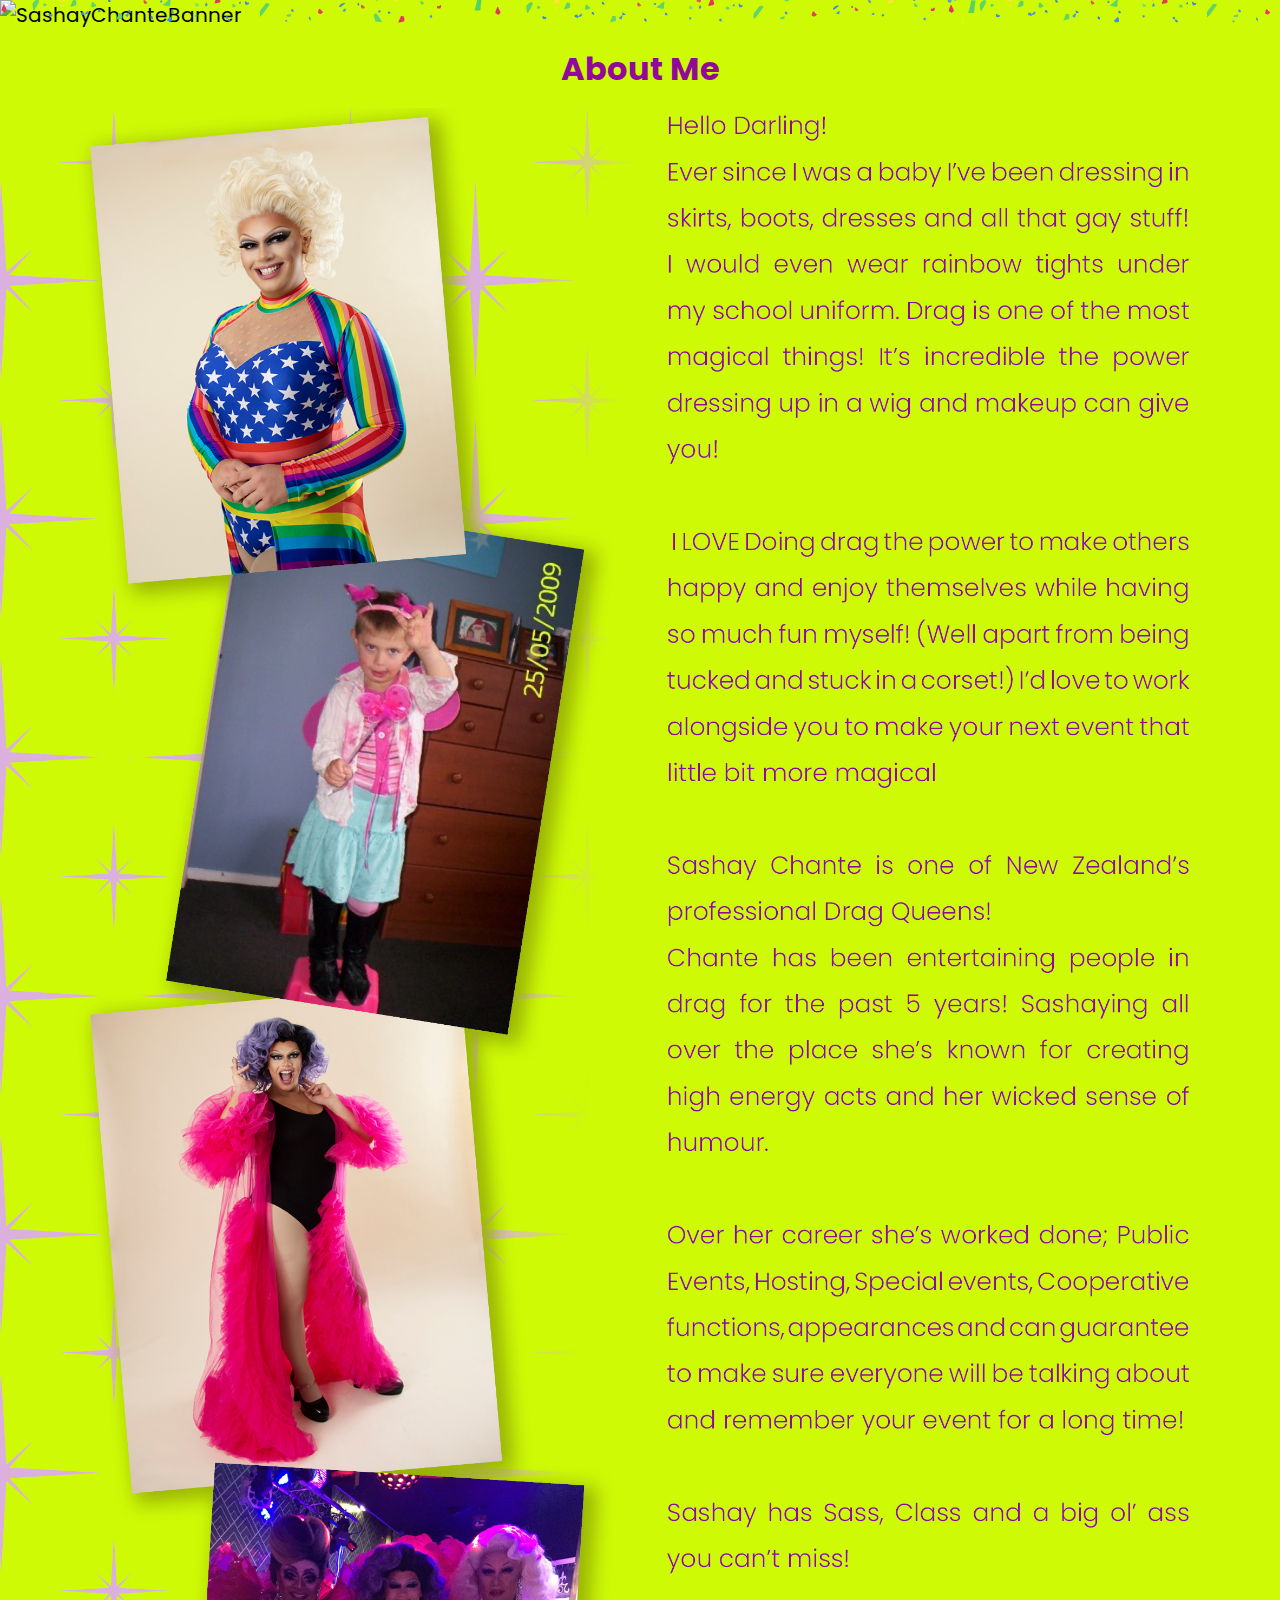
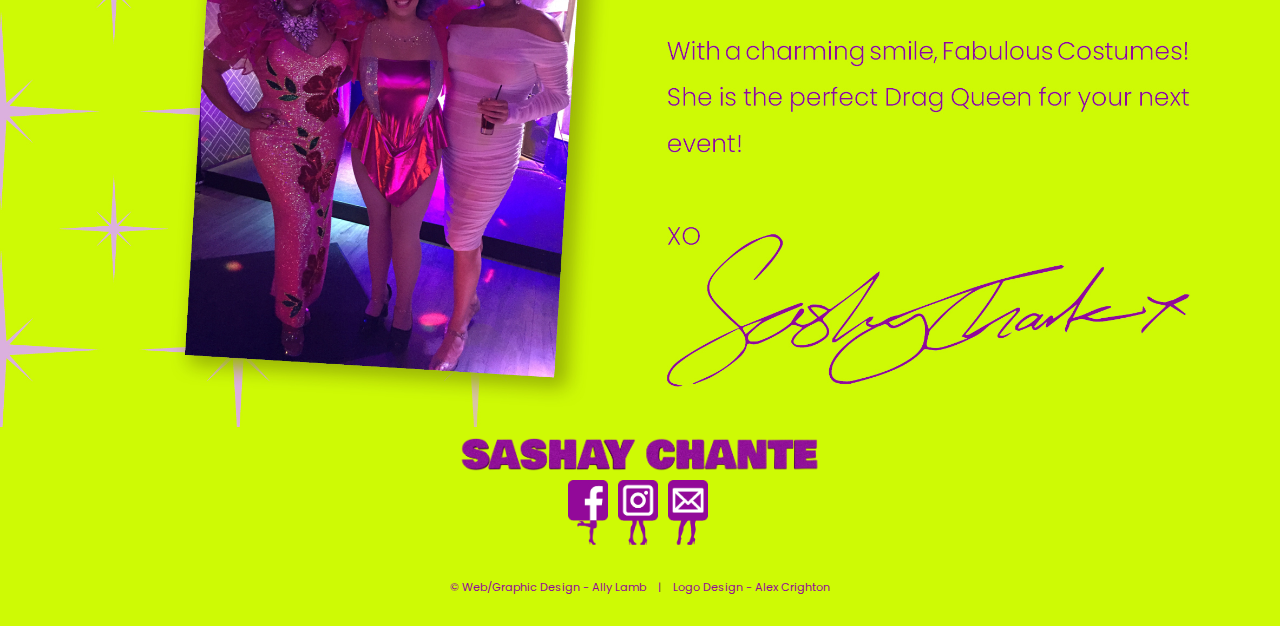
==== about.html @ 94dfe179 "Update about.html" ====
<!DOCTYPE html>
<html lang="en">
<head>
    <meta charset="UTF-8">
    <meta http-equiv="X-UA-Compatible" content="IE=edge">
    <meta name="viewport" content="width=device-width, initial-scale=1.0">
    <!--PAGE ICON-->
    <link rel="icon" type="image/x-icon" href="/images/SashayIcon.svg">
    <!--FOLDERS CODE IS LINKED TOO-->
    <link rel="stylesheet" type="text/css" media="all" href="css/style.css">
    <link rel="stylesheet" type="text/css" media="all" href="js/script.js">
    <!--FONTS FOR WEB-->
    <link rel="preconnect" href="https://fonts.googleapis.com">
    <link rel="preconnect" href="https://fonts.gstatic.com" crossorigin>
    <link href="https://fonts.googleapis.com/css2?family=Bowlby+One+SC&family=Open+Sans&display=swap" rel="stylesheet">
    <link rel="preconnect" href="https://fonts.googleapis.com">
    <link rel="preconnect" href="https://fonts.gstatic.com" crossorigin>
    <link href="https://fonts.googleapis.com/css2?family=Poppins:wght@300&display=swap" rel="stylesheet">
    <!--TITLE OF PAGE-->
    <title>Sashay Chante</title>
</head>
<body style="background-color:#cefa05">

<header>
    <nav>
        <input type="checkbox" class="openSidebarMenu" id="openSidebarMenu">
          <label for="openSidebarMenu" class="sidebarIconToggle">
              <div class="spinner diagonal part-1" style="background-color: #cefa05"></div>
              <div class="spinner horizontal" style="background-color: #cefa05"></div>
              <div class="spinner diagonal part-2" style="background-color: #cefa05"></div>
          </label>
        <div id="sidebarMenu">
            <ul class="sidebarMenuInner">
                <li><a href="index.html" alt="Home Page">Home</a></li>
                <li><a href="about.html" alt="About Page">About</a></li>
                <li><a href="gallery.html" alt="Gallery">Gallery</a></li>
                <li><a href="booking.html" alt="Booking">Booking</a></li>
                
                <div class="MenuIconboxes">
                    <div class="FacebookMenuIcon"><a href="https://www.facebook.com/ChanteDragQueen" target="_blank" rel="noopener noreferrer"><img src='images/socialicons/socialiconspink.png' alt="facebookicon"/></a></div>
                    <div class="InstagramMenuIcon"><a href="https://www.instagram.com/thesashaychante/" target="_blank" rel="noopener noreferrer"><img src='images/socialicons/socialiconspink2.png' alt="instagramicon"/></a></div>
                    <div class="EmailMenuIcon"><a href="booking.html" target="_blank" rel="noopener noreferrer"><img src='images/socialicons/socialiconspink3.png' alt="emailicon"/></a></div>
                </div>
            </ul>
            <ul class="sidebarMenuInner">
                <img src="images/logos_headings/www.sashaychante.comTitle.png" height="15px";>
            </ul>
        </div>
    </nav>
    <img src="images/banners/BANNER1200x551px2.png" alt="SashayChanteBanner" position="relative";>

    <container>
        <div class="ocean">
            <div class="wave5"></div>
        </div>
    </container>
</header>


 
    <div id="indexsection1">
        <h1 style="color:#920999">About Me</span></h1>
    </div> 

    <div class="aboutsection">
       <img src="images/aboutpagebackground.jpg"  width="100%";>
    </div>
    

    <BR>
    <footer>
        <img src="images/logos_headings/SashayLogoPurple.png" height="35px";>
        <div class="FooterIconboxes">
            <div class="FacebookMenuIcon"><a href="https://www.facebook.com/ChanteDragQueen" target="_blank" rel="noopener noreferrer"><img src='images/socialicons/socialiconspurple.png' alt="facebookicon"/></a></div>
            <div class="InstagramMenuIcon"><a href="https://www.instagram.com/thesashaychante/" target="_blank" rel="noopener noreferrer"><img src='images/socialicons/socialiconspurple2.png' alt="instagramicon"/></a></div>
            <div class="EmailMenuIcon"><a href="booking.html" target="_blank" rel="noopener noreferrer"><img src='images/socialicons/socialiconspurple3.png' alt="emailicon"/></a></div>
        </div>
        
        <div class="menucopyrightsentence"><br><br><a style="color:#920999">&copy; Web/Graphic Design - Ally Lamb&nbsp;&nbsp;&nbsp;&nbsp;|&nbsp;&nbsp;&nbsp;&nbsp;Logo Design - Alex Crighton</a></div>
    <BR>
        </footer>

</body>
</html>
---- css/style.css ----
body {margin: 0px; padding: 0px; width: 100%; background-color:#920999; font-family: 'Poppins', sans-serif; font-size: 15pt;}

/*NAVIGATION TOOLS*/
nav {width: 100%; position: fixed absolute;}
/*Nav Toggle*/
 /*.main {margin: 0 auto; display: block; height: 100%; margin-top: 60px;}*/
 /*.mainInner {display: table; height: 100%; width: 100%; text-align: center;}*/
 /*.mainInner div{display:table-cell; vertical-align: middle; font-size: 3em; font-weight: bold; letter-spacing: 1.25px;}*/
 #sidebarMenu {z-index: 10; height: 100%; position: fixed; left: 0; width: 230px; margin-top: 0px; transform: translateX(-290px); transition: transform 250ms ease-in-out; background: linear-gradient(180deg,#920999 70%, #e0218a 100%);}
 .sidebarMenuInner {margin:0; padding: 90px 45px; border-top: 1px solid rgba(255, 255, 255, 0.10);}
 .sidebarMenuInner li {list-style: none; color: #FFF; padding: 15px 0px; cursor: pointer; border-bottom: 1px solid rgba(255, 255, 255, 0.10);}
 .sidebarMenuInner li a {display: flex; line-height: 27px; padding-top: 3px; transition: all 0.4s; color: #fff; font-size: 14px; cursor: pointer; text-decoration: none; text-transform: uppercase; font-family: 'Poppins', sans-serif, cursive; letter-spacing: 3px;}
 .sidebarMenuInner li a:hover {transition: all 0.4s; color: #e0218a; margin-left: 10px;}
 .sidebarMenuInner li a span {padding-right: 15px; padding-top: 0px;}
 .material-symbols-outlined {width: 40px; color: #920999; font-variation-settings:'FILL' 0,'wght' 500,'GRAD' 0,'opsz' 52}
 input[type=checkbox]:checked ~ #sidebarMenu {transform: translateX(0);}
 input[type=checkbox] {transition: all 0.3s; box-sizing: border-box; display: none;}
 .sidebarIconToggle {transition: all 0.3s; box-sizing: border-box; cursor: pointer; position: absolute; z-index: 99; height: 100%; width: 100%; top: 40px; left: 40px; height: 25px; width: 35px; position: fixed;}.spinner {transition: all 0.3s; box-sizing: border-box; position: absolute; height: 5px; width: 100%; border-radius: 4px; background-color: #920999;}
 .horizontal {transition: all 0.3s; box-sizing: border-box; position: relative; float: top; margin-top: 6px;}
 .diagonal.part-1 {position: relative; transition: all 0.3s; box-sizing: border-box; float: top; }
 .diagonal.part-2 {transition: all 0.3s; box-sizing: border-box; position: relative; float: top; margin-top: 6px;}
 input[type=checkbox]:checked ~ .sidebarIconToggle > .horizontal {transition: all 0.3s; box-sizing: border-box; opacity: 0;}
 input[type=checkbox]:checked ~ .sidebarIconToggle > .diagonal.part-1 {transition: all 0.3s; box-sizing: border-box; transform: rotate(135deg); margin-top: 16px; background-color: #e0218a; }
 input[type=checkbox]:checked ~ .sidebarIconToggle > .diagonal.part-2 {transition: all 0.3s; box-sizing: border-box; transform: rotate(-135deg);  margin-top: -16px; background-color: #e0218a; }
/*Nav Icons*/
 .MenuIconboxes {display: flex; text-align: center; justify-content: space-between; position: absolute; z-index: 4; margin-top:15px; margin-bottom:20px; width: 60%;}
 .MenuIconboxes img {height:65px; width: auto;}
 .menucopyrightsentence {color:#ffff; font-size: .7rem; bottom: 0px;}
 .FacebookMenuIcon { margin: 0px 5px 0px 0px; width: 40px; height:65px; transition: all 0.2s;}
 .FacebookMenuIcon:hover {animation: jiggle 0.3s;animation-iteration-count: infinite;}
 @keyframes jiggle {0% {transform: rotate(-6deg);} 50% {transform: rotate(6deg);}}
 .InstagramMenuIcon {margin: 0px 5px; width: 40px; height:65px; transition: all 0.5s;}
 .InstagramMenuIcon:hover {animation: jiggle 0.3s;animation-iteration-count: infinite;}
 @keyframes jiggle {0% {transform: rotate(-6deg);} 50% {transform: rotate(6deg);}}
 .EmailMenuIcon {margin: 0px 5px; width: 40px; height:65px; transition: all 0.2s;}
 .EmailMenuIcon:hover {animation: jiggle 0.3s;animation-iteration-count: infinite;}
 @keyframes jiggle {0% {transform: rotate(-6deg);} 50% {transform: rotate(6deg);}}

/*HEADERS*/
  header {overflow: hidden; margin:0px; padding: 0px; height:auto; width:auto;}
  header img{width: 100%; height: auto; margin: 0px; padding: 0px;}
 
/*WAVES*/
  .container {height: 140px; z-index: 9; align-items: center; overflow: hidden; margin-bottom:-10px;}
  .ocean {z-index: 9; height: 1%; width: 100%; position: relative; bottom: 0; left: 0;}
  .wave2 {background: url(../images/wave2.svg) repeat-x; position: absolute; bottom: 0; width: 6400px; height: 198px; animation: wave 8s cubic-bezier(0.36, 0.45, 0.63, 0.53) infinite; transform: translate3d(0, 0, 0);}
  .wave2:nth-of-type(1) {bottom: 0px; animation: wave2 7.6s cubic-bezier(0.36, 0.45, 0.63, 0.53) -0.125s infinite, swell2 8s ease -1.125s infinite; opacity: 1;}
  .wave2:nth-of-type(2) {bottom: 0px; animation: wave2 8s cubic-bezier(0.36, 0.45, 0.63, 0.53) -0.125s infinite, swell2 8s ease -1.125s infinite; opacity: 1;}
  @keyframes wave2 {0% {margin-left: 0;}100% {margin-left: -1600px; }}
  @keyframes swell2 {0%, 100% {transform: translate3d(0, -2px, 0);} 50% {transform: translate3d (0, 5px, 0);}}
  .endWave2{display:none;}
  .wave5 {background: url(../images/wave5.svg) repeat-x; position: absolute; bottom: 0; width: 6400px; height: 70px; animation: wave 8s cubic-bezier(0.36, 0.45, 0.63, 0.53) infinite; transform: translate3d(0, 0, 0);}
  .wave5:nth-of-type(1) {bottom: 7px; animation: wave5 20s cubic-bezier(0.36, 0.45, 0.63, 0.53) -0.125s infinite, swell2 8s ease -1.125s infinite; opacity: 1;}
  .wave5:nth-of-type(2) {bottom: 0px; animation: wave5 8s cubic-bezier(0.36, 0.45, 0.63, 0.53) -0.125s infinite, swell2 8s ease -1.125s infinite; opacity: 1;}
  @keyframes wave5 {0% {margin-left: 0;}100% {margin-left: -1600px; }}
  @keyframes swell2 {0%, 100% {transform: translate3d(0, -2px, 0);} 50% {transform: translate3d (0, 5px, 0);}}
  .endWave5{display:none;}

/*HOME PAGE LAYOUT*/
  #indexsection1 {background-color: linear-gradient(70deg,#920999 70%, #710876 100%); height: auto; padding: 0px 60px 0px 60px; margin: 0px 0px 0px 0px;}
  #indexsection1 h1{font-size: 2rem; color:#fff; line-height: 35px; text-align: center;}
  
  .grid {display: grid; grid-template-columns: repeat(2, 1fr); gap: 0%; position: absolute; z-index: 1;}
  .square {aspect-ratio: 1/ 1; display: flex; align-items: center; padding: 10%; color: #fff;}
  .square p {text-align: justify;}
  .instawidgetbox {width: 100%; padding: 20px 0px 10px 0px; margin-bottom: 30px; background-color: #e0218a; text-align: center;}
 
/*ABOUT PAGE LAYOUT*/
 .aboutsection {width:"100%"; padding: 0px; text-align: center; margin-bottom: 60px;}
 .aboutsection img {margin-right: 50px; margin-bottom: 10px; float: left;}
 .aboutsection p {color:#920999; text-align: justify;}

/*GALLERY PAGE LAYOUT*/
  div.gallery {background-color: #920999; border-radius: 5%;}  
  div.gallery:hover {border: 2px solid #920999;}  
  div.gallery img {width: 100%; height: auto; border-radius: 5% 5% 0% 0%;}  
  div.desc {padding: 7px 7px 15px 7px; text-align: center; color: #fff; font-size: .80rem;}
  * {box-sizing: border-box;}
  .responsive {padding: 0 6px; float: left; width: 24.99999%; margin-bottom: 20px;}
  .clearfix:after {content: ""; display: table; clear: both;}

/*BOOKING PAGE*/
  .contactcontainer {width: 100%; height: 700px; display: flex; flex-direction: row; padding: 0 60px 0 60px;}
  .contactcontainer iframe {width: 49%; height: auto; border-radius: 20px; margin-right: 20px;}
  .formcontainer {display: flex; padding: 60px 60px; flex-direction: row; align-items: center; width: 90%; height: 900px; justify-content: space-around; margin: 0 auto 40px auto; background: rgb(255, 255, 255); border-radius: 20px; box-shadow: 0px 15px 16px 0.17px rgba(0, 0, 0, 0.05);}
  .overlay {position: absolute; top: 0; left: 0; width: 100%; height: 100%; background-color: rgba(0, 0, 0, 0.6); backdrop-filter: blur(3px); z-index: 5;}
  .signup { margin-bottom: 150px; }

  input[id="name"], [id="email"], [id="phone"] {width: 100%; height:auto; display: block; border: none; border-bottom: 1px solid #999; padding: 6px 0px; box-sizing: border-box; outline: none; appearance: unset;}
  input[id="name"]:focus, [id="email"]:focus, [id="phone"]:focus {outline: none; box-shadow: none;}
  input[id="name"], [id="email"], [id="phone"] { appearance: checkbox;}

  textarea[id="message"] {width: 100%; height:100%; display: block; padding: 10px 10px; box-sizing: border-box; border: none; outline: none; appearance: unset;}
  textarea[id="message"] { appearance: checkbox;}
  textarea[id="message"]:focus {outline: none; box-shadow: none;} 

  h5 {margin: 0; padding: 0; font-weight: 700; color: #00a3ff; font-size: 2.5rem;}
  h6 {margin: 0; padding: 0; font-weight: 700; color: #00a3ff; font-size: 1.1rem;}

  #message-group {position: relative; margin-bottom: 10px; margin-top: 30px;}
  #messagecontainer {width: 100%; height: 150px; border:#00a3ff solid 1.5px;}
 
  #bookingdefaultcontainer {width: 100%; height: 30px; background-color:#fff; border-radius: 2px;}
  #bookingdefaultcontainer input{border: 0; padding: 7px 10px 7px 10px; background-color:#00a3ff; color: #fff; width: 100%; height: 30px;}
 
  .form {margin: 0 auto;  width: 600px;}
  .form-title {margin-bottom: 10px; cursor: pointer;}
  
  /*REGISTER BUTTON*/
    .formcontainer button {display: inline-block; background: #00a3ff; color: #fff; border: none; width: 150px; height: 40px; padding: 10px 21px; border-radius: 10px; margin-top: 12px; cursor: pointer;}
    .formcontainer button:hover {background: #053d43;}
  
  /*CONTAINER THAT HOLD FORM*/
    .signup-form {margin: 0px; width: 100%; padding-left: 0px;}
  
  #form-group, #form-group2, #form-group3, #personaldetailsheading, #date {position: relative; margin-bottom: 0px; overflow: hidden;}
  #form-group:last-child {margin-bottom: 0;}
  .small {font-size: .6em; color:#00a3ff; margin-bottom: 5px; margin-top:5px;}
  
  /*ICON PLACEMENTS*/
    label {position: absolute; left: 0; top: 35%; transform: translateY(-50%); color: #cc9900;}

  .input-container input {border: none; box-sizing: border-box; outline: 0; padding: .75rem; position: relative; width: 100%;}
  input[type="date"]::-webkit-calendar-picker-indicator {background: transparent; bottom: 0; color: transparent; cursor: pointer; height: auto; left: 0; position: absolute; right: 0; top: 0; width: auto;}
  input[type="date"] { position: relative;}
  input[type="date"]:after {content: "\25BC"; color: #00a3ff; padding: 0 5px; }
  /* change color of symbol on hover */
  input[type="date"]:hover:after {color: #00a3ff;}
  /* make the native arrow invisible and stretch it over the whole field so you can click anywhere in the input field to trigger the native datepicker*/
  input[type="date"]::-webkit-calendar-picker-indicator {
    position: absolute; top: 0; left: 0; right: 0; bottom: 0; width: auto; height: auto; color: transparent; background: transparent;}
  /* adjust increase/decrease button */
  input[type="date"]::-webkit-inner-spin-button {z-index: 1;}
  /* adjust clear button */
  input[type="date"]::-webkit-clear-button {z-index: 1;}
  
  #service {width: 100%; padding: 12px 12px 12px 5px; border-color: #000 1px solid; color:#00a3ff;margin-bottom:20px;}
  #service:hover {cursor:pointer;}
  #service:after {border: none;}

  .date {width: 100%; padding: 10px 2px 10px 10px; border-color: #00a3ff 1.5px solid; color:#00a3ff; margin-bottom:15px; }
  .date:hover {cursor:pointer;}
  .formblueboxtitle {width:"100%"; padding:5px 10px; background-color: #00a3ff; color:white; font-size: 1rem; margin-bottom: 15px; margin-top: 15px;}
  #messagecontainer {width: 100%; height: 150px; border:#00a3ff solid 1px;}
  textarea[id="name"], [id="email"], [id="phone"], [id="message"], [id="name"] {color:#767676; font-family: 'Poppins', sans-serif;}

/*FOOTER*/
  footer {position: absolute fixed; width: 100%; height: 200px; text-align: center; justify-content: center; margin-top: 40px;}
  .FooterIconboxes {display: flex; flex-direction: row; justify-content: center; width: 100%;}
  .FooterIconboxes img {height:65px; width: auto;}









/*Media Querries*/
/*1000*/
  @media screen and (max-width: 1065px) {.square p {font-size: 1em;}}
  @media screen and (max-width: 1033px) {.square p {font-size: .9em;}}
/*900*/
  @media screen and (max-width: 920px) {#indexsection1 span {display: block;} .square p {line-height: 22px;}}
/*800*/  
  @media screen and (max-width: 868px) {.square p {font-size: .8em;}}
/*700*/  
  @media screen and (max-width: 785px) {body {font-size: .8em;} .wave2 {height: 60px; background: url(../images/wave4.svg);}.formcontainer {padding: 40px 60px; height: auto;} }
  @media only screen and (max-width: 700px) {.responsive { width: 49.99999%; margin: 6px 0; }} 
/*600*/
  @media screen and (max-width: 682px) {body {font-size: .6em;} .square p { line-height: 20px;}}
  @media screen and (max-width: 664px) {.sidebarIconToggle {top: 30px; left: 30px; height: 25px; width: 35px;}}
  @media screen and (max-width: 602px) {body {font-size: .6em;} .wave5 {background: url(../images/wave5.svg) repeat-x; position: absolute; bottom: 0; width: 6400px; height: 35px; animation: wave 30s cubic-bezier(0.50, 0.50, 0.50, 0.50) infinite; transform: translate3d(0, 0, 0);}
        @keyframes swell2 {0%, 100% {transform: translate3d(0, 3px, 0);} 50% {transform: translate3d (0, 5px, 0);}}}
/*500*/
  @media screen and (max-width: 586px) {body {font-size: .7em;} #indexsection1 h1{font-size: 1.3rem; line-height: 24px;}}
  @media screen and (max-width: 555px) {.sidebarIconToggle {top: 25px; left: 25px; height: 15px; width: 35px;} .square p {line-height: 16px;}}
  @media screen and (max-width: 516px) {#indexsection1 h1{font-size: 1.5rem; line-height: 30px;} body {font-size: .5em;}} 
  @media screen and (max-width: 586px) { #indexsection1 h1{font-size: 1.3rem; line-height: 24px;}}
  @media only screen and (max-width: 500px) {.responsive {width: 100%;} } 
/*400*/
  @media screen and (max-width: 495px) {h6 {font-size: .9rem;}}
  @media screen and (max-width: 488px) {.sidebarIconToggle {transition: all 0.3s; box-sizing: border-box; cursor: pointer; position: absolute; z-index: 99; height: 100%; width: 100%; height: 20px; width: 30px; position: fixed;} .horizontal {margin-top: 6px;} .diagonal.part-2 {margin-top: 6px;}}
  @media screen and (max-width: 480px) {.square p {line-height: 12px;}}
  @media screen and (max-width: 422px) {h6 {font-size: .7rem;}}  
  @media screen and (max-width: 414px) {body {font-size: .5em;} #indexsection1 h1{font-size: 1.3rem; line-height: 24px;} #indexpurplesection {background-image: url(../images/comicsashaysmallest.png);} .wave2 {background: url(../images/wave4.svg) repeat-x; position: absolute; bottom: 0; width: 6400px; height: 44px; animation: wave 8s cubic-bezier(0.50, 0.50, 0.50, 0.50) infinite; transform: translate3d(0, 0, 0);} @keyframes swell2 {0%, 100% {transform: translate3d(0, 3px, 0);} 50% {transform: translate3d (0, 5px, 0);}}}
/*300*/
  @media screen and (max-width: 374px) {#indexsection1 h1{font-size: 1.1rem; line-height: 22px;}}
  @media screen and (max-width: 368px) {.square p {line-height:11px;} body {font-size: .4.5em;} footer img {height:30px;} .instawidgetbox img{height: 40px;} .formblueboxtitle{font-size: .6rem;} h6 {font-size: .5rem;}}
  @media screen and (max-width: 340px) {body {font-size: .4em;} #indexsection1 h1{font-size: 1rem; line-height: 20px;}}
  @media screen and (max-width: 324px) {.square p {line-height: 9px;}}
  @media screen and (max-width: 300px) {.square p {line-height: 7px;}}
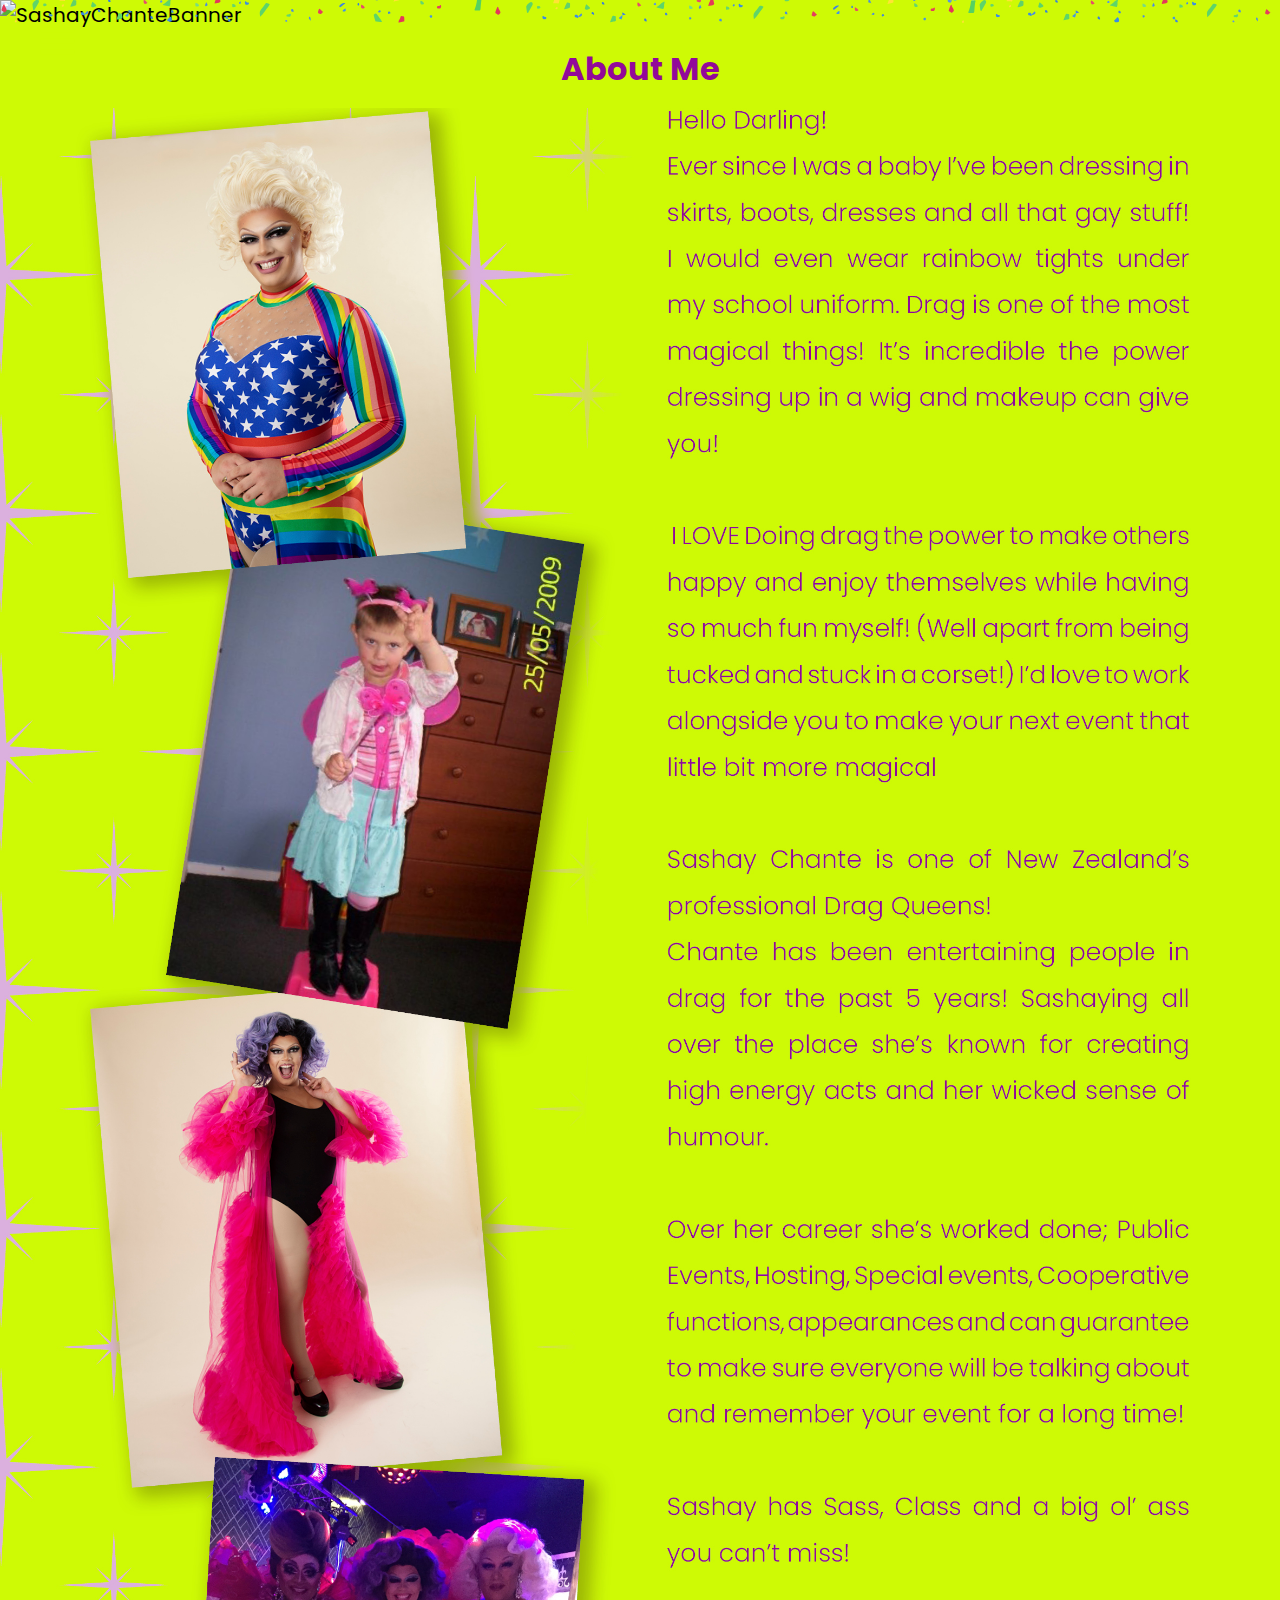
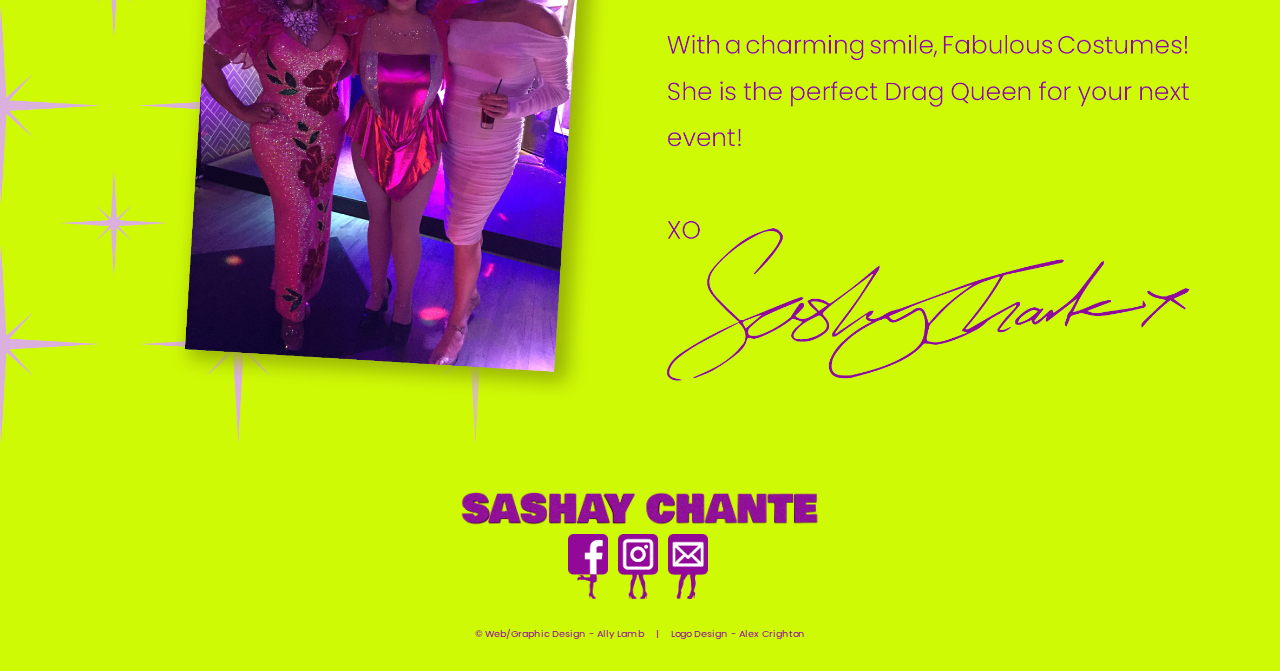
==== commit c78b5562: "Update about.html" ====
--- a/about.html
+++ b/about.html
@@ -4,6 +4,16 @@
     <meta charset="UTF-8">
     <meta http-equiv="X-UA-Compatible" content="IE=edge">
     <meta name="viewport" content="width=device-width, initial-scale=1.0">
+    
+    <meta property=’og:title’ content='Sashay Chante - Official Website'/>
+    <meta property=’og:image’ content='https://ibb.co/SNqJ0BqL’/>
+    <meta property=’og:description’ content='Book Chante for your upcoming events today!'/>
+    <meta property=’og:url’ content='www.sashaychante.co.nz'/>
+    <meta property='og:image:width' content='1200' />
+    <meta property='og:image:height' content='627' />
+    <!-- TYPE BELOW IS PROBABLY: 'website' or 'article' or look on https://ogp.me/#types -->
+    <meta property="og:type" content='website'/>
+                                              
     <!--PAGE ICON-->
     <link rel="icon" type="image/x-icon" href="/images/SashayIcon.svg">
     <!--FOLDERS CODE IS LINKED TOO-->
--- a/css/style.css
+++ b/css/style.css
@@ -26,7 +26,7 @@
 /*Nav Icons*/
  .MenuIconboxes {display: flex; text-align: center; justify-content: space-between; position: absolute; z-index: 4; margin-top:15px; margin-bottom:20px; width: 60%;}
  .MenuIconboxes img {height:65px; width: auto;}
- .menucopyrightsentence {color:#ffff; font-size: .7rem; bottom: 0px;}
+ .menucopyrightsentence {color:#ffff; font-size: .6rem; bottom: 0px;}
  .FacebookMenuIcon { margin: 0px 5px 0px 0px; width: 40px; height:65px; transition: all 0.2s;}
  .FacebookMenuIcon:hover {animation: jiggle 0.3s;animation-iteration-count: infinite;}
  @keyframes jiggle {0% {transform: rotate(-6deg);} 50% {transform: rotate(6deg);}}
@@ -62,7 +62,7 @@
   #indexsection1 h1{font-size: 2rem; color:#fff; line-height: 35px; text-align: center;}
   
   .grid {display: grid; grid-template-columns: repeat(2, 1fr); gap: 0%; position: absolute; z-index: 1;}
-  .square {aspect-ratio: 1/ 1; display: flex; align-items: center; padding: 10%; color: #fff;}
+  .square {aspect-ratio: 1/ 1; display: flex; align-items: center; padding: 5% 10%; color: #fff;}
   .square p {text-align: justify;}
   .instawidgetbox {width: 100%; padding: 20px 0px 10px 0px; margin-bottom: 30px; background-color: #e0218a; text-align: center;}
  
@@ -146,7 +146,7 @@
   textarea[id="name"], [id="email"], [id="phone"], [id="message"], [id="name"] {color:#767676; font-family: 'Poppins', sans-serif;}
 
 /*FOOTER*/
-  footer {position: absolute fixed; width: 100%; height: 200px; text-align: center; justify-content: center; margin-top: 40px;}
+  footer {position: absolute fixed; width: 100%; height: 200px; text-align: center; justify-content: center;}
   .FooterIconboxes {display: flex; flex-direction: row; justify-content: center; width: 100%;}
   .FooterIconboxes img {height:65px; width: auto;}
 
@@ -188,12 +188,13 @@
   @media screen and (max-width: 414px) {body {font-size: .5em;} #indexsection1 h1{font-size: 1.3rem; line-height: 24px;} #indexpurplesection {background-image: url(../images/comicsashaysmallest.png);} .wave2 {background: url(../images/wave4.svg) repeat-x; position: absolute; bottom: 0; width: 6400px; height: 44px; animation: wave 8s cubic-bezier(0.50, 0.50, 0.50, 0.50) infinite; transform: translate3d(0, 0, 0);} @keyframes swell2 {0%, 100% {transform: translate3d(0, 3px, 0);} 50% {transform: translate3d (0, 5px, 0);}}}
 /*300*/
   @media screen and (max-width: 374px) {#indexsection1 h1{font-size: 1.1rem; line-height: 22px;}}
-  @media screen and (max-width: 368px) {.square p {line-height:11px;} body {font-size: .4.5em;} footer img {height:30px;} .instawidgetbox img{height: 40px;} .formblueboxtitle{font-size: .6rem;} h6 {font-size: .5rem;}}
+  @media screen and (max-width: 368px) {.square p {line-height:9px;} body {font-size: .4.5em;} footer img {height:30px;} .instawidgetbox img{height: 40px;} .formblueboxtitle{font-size: .6rem;} h6 {font-size: .5rem;}}
   @media screen and (max-width: 340px) {body {font-size: .4em;} #indexsection1 h1{font-size: 1rem; line-height: 20px;}}
   @media screen and (max-width: 324px) {.square p {line-height: 9px;}}
-  @media screen and (max-width: 300px) {.square p {line-height: 7px;}}
-
-
-  
-  
-
+  @media screen and (max-width: 300px) {.square p {line-height: 6.5px;} footer img {height:20px;}}
+/*200*/
+  @media screen and (max-width: 280px) {.square p {font-size-adjust: .3em;}}
+
+  
+  
+
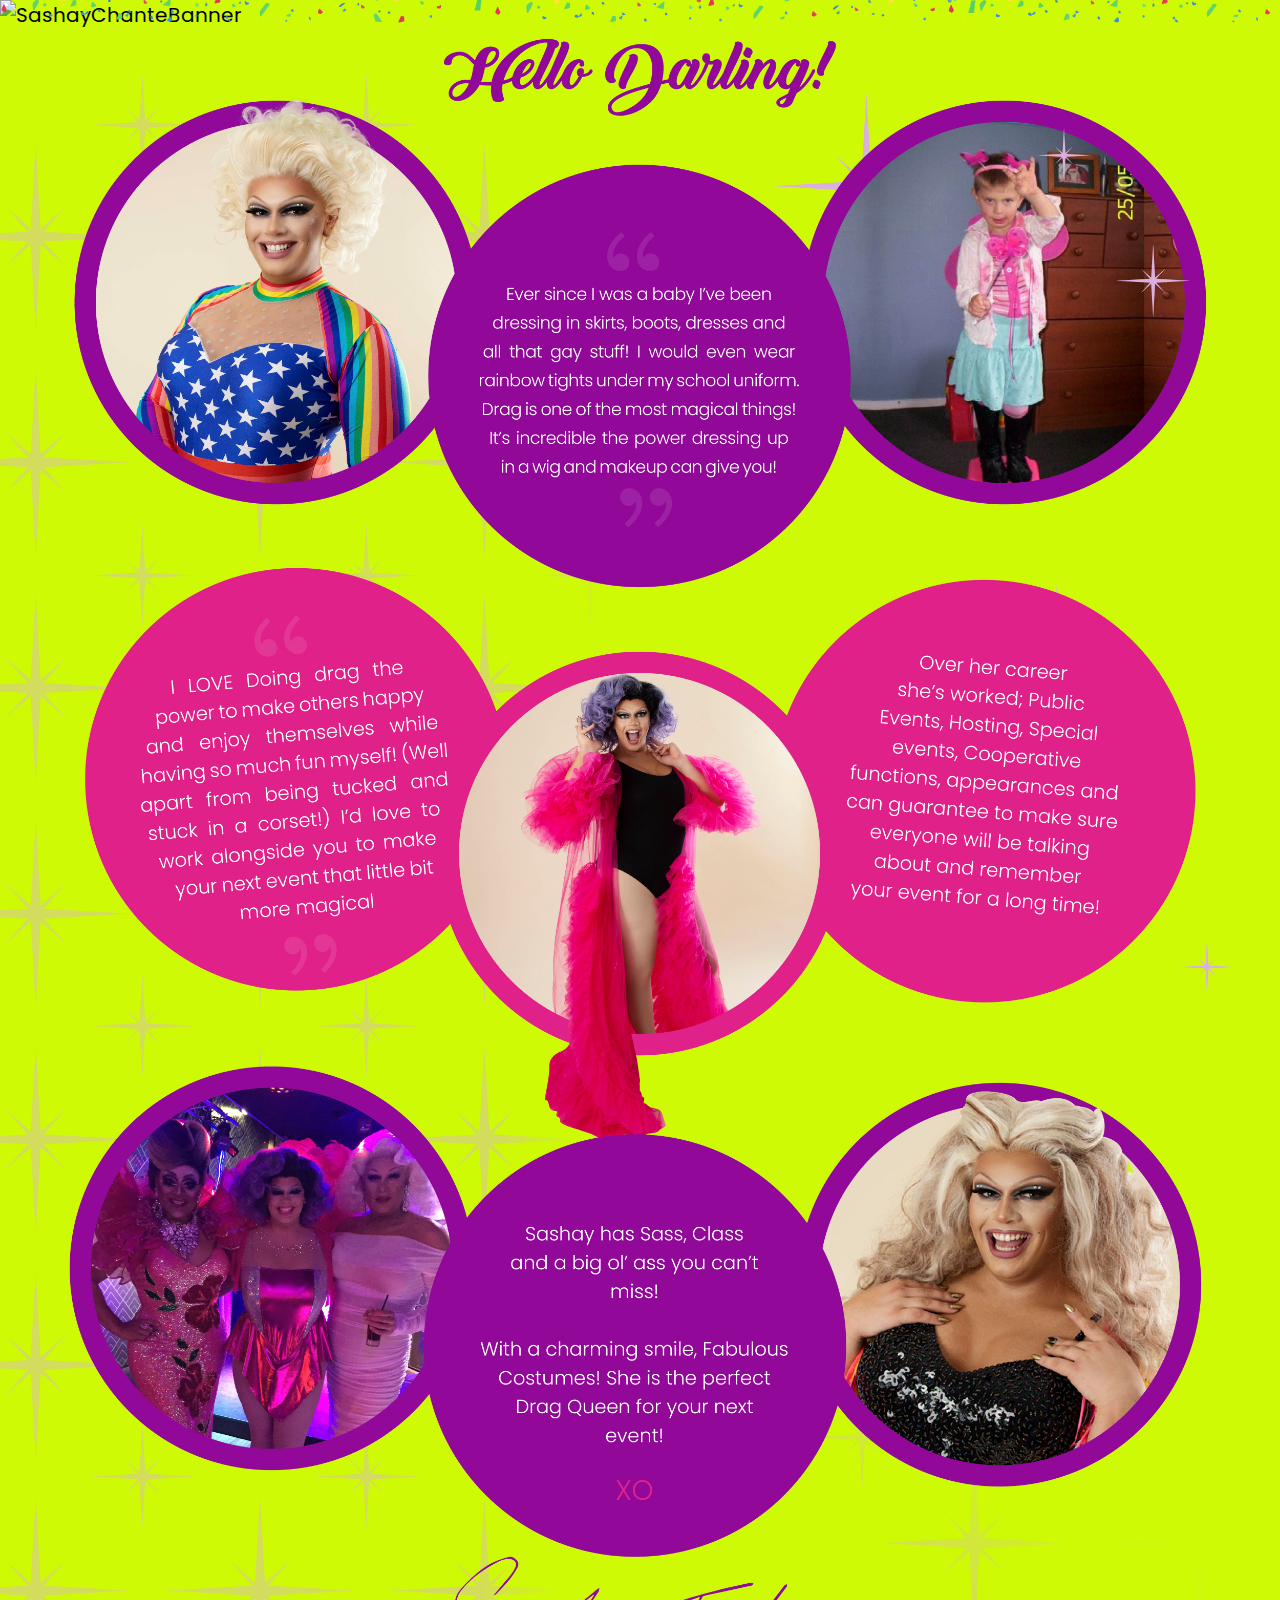
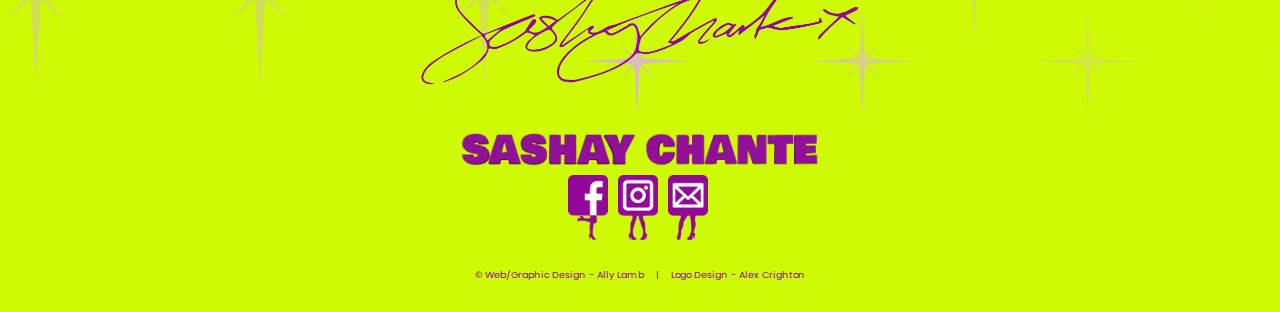
==== commit bd53db6e: "Update about.html" ====
--- a/about.html
+++ b/about.html
@@ -4,16 +4,6 @@
     <meta charset="UTF-8">
     <meta http-equiv="X-UA-Compatible" content="IE=edge">
     <meta name="viewport" content="width=device-width, initial-scale=1.0">
-    
-    <meta property=’og:title’ content='Sashay Chante - Official Website'/>
-    <meta property=’og:image’ content='https://ibb.co/SNqJ0BqL’/>
-    <meta property=’og:description’ content='Book Chante for your upcoming events today!'/>
-    <meta property=’og:url’ content='www.sashaychante.co.nz'/>
-    <meta property='og:image:width' content='1200' />
-    <meta property='og:image:height' content='627' />
-    <!-- TYPE BELOW IS PROBABLY: 'website' or 'article' or look on https://ogp.me/#types -->
-    <meta property="og:type" content='website'/>
-                                              
     <!--PAGE ICON-->
     <link rel="icon" type="image/x-icon" href="/images/SashayIcon.svg">
     <!--FOLDERS CODE IS LINKED TOO-->
@@ -67,11 +57,6 @@
 </header>
 
 
- 
-    <div id="indexsection1">
-        <h1 style="color:#920999">About Me</span></h1>
-    </div> 
-
     <div class="aboutsection">
        <img src="images/aboutpagebackground.jpg"  width="100%";>
     </div>
@@ -87,8 +72,8 @@
         </div>
         
         <div class="menucopyrightsentence"><br><br><a style="color:#920999">&copy; Web/Graphic Design - Ally Lamb&nbsp;&nbsp;&nbsp;&nbsp;|&nbsp;&nbsp;&nbsp;&nbsp;Logo Design - Alex Crighton</a></div>
-    <BR>
-        </footer>
+    <br>
+    </footer>
 
 </body>
 </html>
--- a/css/style.css
+++ b/css/style.css
@@ -1,5 +1,5 @@
 
-body {margin: 0px; padding: 0px; width: 100%; background-color:#920999; font-family: 'Poppins', sans-serif; font-size: 15pt;}
+body {margin: 0; padding: 0; width: 100%; background-color:#920999; font-family: 'Poppins', sans-serif; font-size: 15pt;}
 
 /*NAVIGATION TOOLS*/
 nav {width: 100%; position: fixed absolute;}
@@ -38,8 +38,8 @@
  @keyframes jiggle {0% {transform: rotate(-6deg);} 50% {transform: rotate(6deg);}}
 
 /*HEADERS*/
-  header {overflow: hidden; margin:0px; padding: 0px; height:auto; width:auto;}
-  header img{width: 100%; height: auto; margin: 0px; padding: 0px;}
+  header {overflow: hidden; margin: 0; padding: 0px; height:auto; width:auto;}
+  header img{width: 100%; height: auto; margin: 0; padding: 0;}
  
 /*WAVES*/
   .container {height: 140px; z-index: 9; align-items: center; overflow: hidden; margin-bottom:-10px;}
@@ -58,10 +58,11 @@
   .endWave5{display:none;}
 
 /*HOME PAGE LAYOUT*/
-  #indexsection1 {background-color: linear-gradient(70deg,#920999 70%, #710876 100%); height: auto; padding: 0px 60px 0px 60px; margin: 0px 0px 0px 0px;}
+  #indexsection1 {background-color: linear-gradient(70deg,#920999 70%, #710876 100%); height: auto;}
   #indexsection1 h1{font-size: 2rem; color:#fff; line-height: 35px; text-align: center;}
-  
-  .grid {display: grid; grid-template-columns: repeat(2, 1fr); gap: 0%; position: absolute; z-index: 1;}
+  #indexsection1 img {width: 100%; height: auto; margin-bottom: -1%;}
+  
+  .grid {display: grid; grid-template-columns: repeat(2, 1fr); gap: 0%; position: absolute; z-index: 1; margin: 0; padding: 0;}
   .square {aspect-ratio: 1/ 1; display: flex; align-items: center; padding: 5% 10%; color: #fff;}
   .square p {text-align: justify;}
   .instawidgetbox {width: 100%; padding: 20px 0px 10px 0px; margin-bottom: 30px; background-color: #e0218a; text-align: center;}
